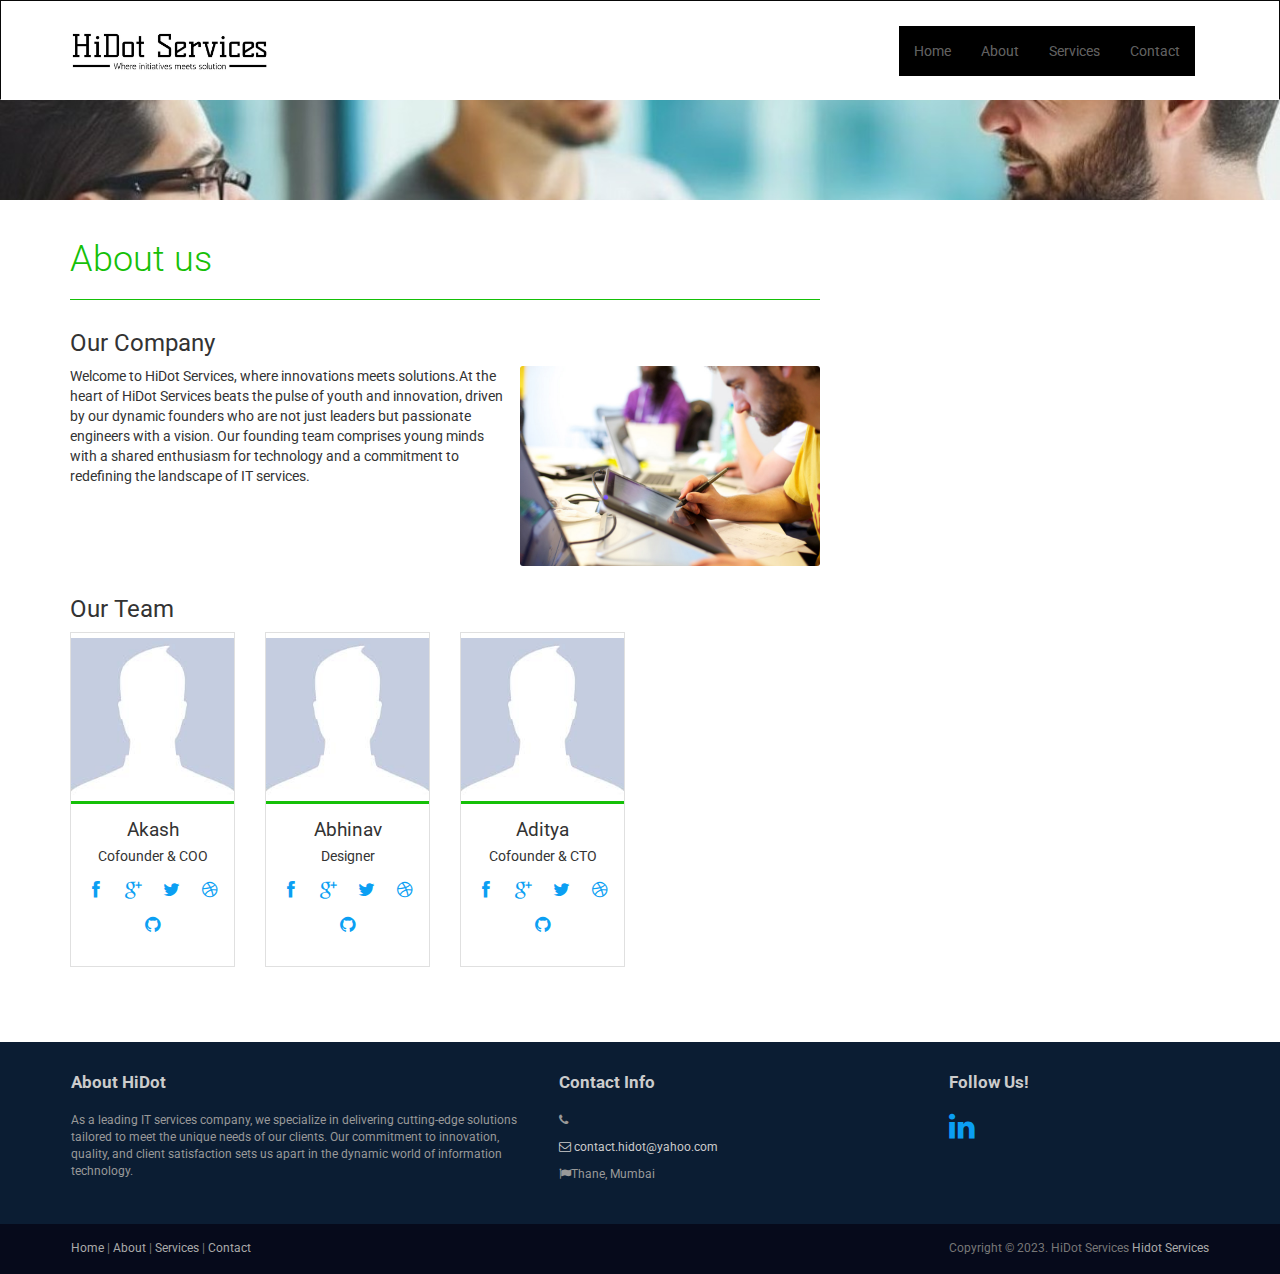
==== about.html @ 31b8a9cc "Add files via upload" ====
<!DOCTYPE html>
<html lang="en">
<head>
    <meta charset="utf-8">
    <meta name="viewport" content="width=device-width, initial-scale=1.0">
    <meta name="description" content="HiDot Services">
    
    <title>About -HiDot Services</title>
    <link rel="favicon" href="assets/images/favicon.png">
    <link rel="stylesheet" media="screen" href="http://fonts.googleapis.com/css?family=Open+Sans:300,400,700">
    <link rel="stylesheet" href="assets/css/bootstrap.min.css">
    <link rel="stylesheet" href="assets/css/font-awesome.min.css">
    <!-- Custom styles for our template -->
    <link rel="stylesheet" href="assets/css/bootstrap-theme.css" media="screen">
    <link rel="stylesheet" href="assets/css/style.css">
    <!-- HTML5 shim and Respond.js IE8 support of HTML5 elements and media queries -->
    <!--[if lt IE 9]>
	<script src="assets/js/html5shiv.js"></script>
	<script src="assets/js/respond.min.js"></script>
	<![endif]-->
</head>

<body>
    <!-- Fixed navbar -->
    <div style="background-color: white;" class="navbar navbar-inverse" >
        <div class="container" >
            <div class="navbar-header"   >
                <!-- Button for smallest screens -->
                <button type="button"  class="navbar-toggle" data-toggle="collapse" data-target=".navbar-collapse"><span class="icon-bar"></span><span class="icon-bar"></span><span class="icon-bar"></span></button>
                <a class="navbar-brand" href="index.html">
                    <img src="assets\images\logo.jpeg" style="width: 200px;   ; border-radius:10px; " alt="HiDot Services"></a>
            </div>
            <div  class="navbar-collapse collapse">
                <ul class="nav navbar-nav pull-right">
                    <li style="background-color: black;"><a href="index.html">Home</a></li>
                    <li style="background-color: black;"><a href="about.html">About</a></li>
                    <li style="background-color: black;"><a href="services.html">Services</a></li>
                    
                    <li style="background-color: black;"><a href="contact.html">Contact</a></li>

                </ul>
            </div>
            <!--/.nav-collapse -->
        </div>
    </div>
    <!-- /.navbar -->

    <header id="head" class="secondary"></header>

    <!-- container -->
    <div class="container">
        <div class="row">

            <!-- main content -->
            <section class="col-sm-8 maincontent">
                <header class="page-header">
                    <h1 class="page-title">About us</h1>
                </header>
                <h3>Our Company</h3>
                <p>
                    <img src="assets/images/about.jpg" alt="" class="img-rounded pull-right" width="300">
                    Welcome to HiDot Services, where innovations meets solutions.At the heart of HiDot Services beats the pulse of youth and innovation, driven by our dynamic founders who are not just leaders but passionate engineers with a vision. Our founding team comprises young minds with a shared enthusiasm for technology and a commitment to redefining the landscape of IT services.</p>
                </section>
            <!-- /main -->

            <!-- Sidebar -->
            
            <!-- /Sidebar -->

        </div>
    </div>
    <!-- /container -->
    <section class="team-content">
        <div class="container">
            <div class="row">
                 <div class="col-md-12"> <h3>Our Team</h3>
                 </div>                 
            </div>
            <div class="row">  
                              
                <div class="col-md-2 col-sm-6 col-xs-6">
                  <!-- Team Member -->
                    <div class="team-member">
                        <!-- Image Hover Block -->
                        <div class="member-img">
                            <!-- Image  -->
                            <img class="img-responsive" src="assets/images/nodp.jpeg" alt="">
                        </div>
                        <!-- Member Details -->
                        <h4>Akash</h4>
                        <!-- Designation -->
                        <span class="pos">Cofounder & COO</span>
                        <div class="team-socials">
                            <a href="#"><i class="fa fa-facebook"></i></a>
                            <a href="#"><i class="fa fa-google-plus"></i></a>
                            <a href="#"><i class="fa fa-twitter"></i></a>
                            <a href="#"><i class="fa fa-dribbble"></i></a>
                            <a href="#"><i class="fa fa-github"></i></a>
                        </div>
                    </div>
                </div>
                
                <div class="col-md-2 col-sm-6 col-xs-6">
                    <!-- Team Member -->
                    <div class="team-member pDark">
                        <!-- Image Hover Block -->
                        <div class="member-img">
                            <!-- Image  -->
                            <img class="img-responsive" src="assets/images/nodp.jpeg" alt="">
                        </div>
                        <!-- Member Details -->
                        <h4>Abhinav </h4>
                        <!-- Designation -->
                        <span class="pos">Designer</span>
                        <div class="team-socials">
                            <a href="#"><i class="fa fa-facebook"></i></a>
                            <a href="#"><i class="fa fa-google-plus"></i></a>
                            <a href="#"><i class="fa fa-twitter"></i></a>
                            <a href="#"><i class="fa fa-dribbble"></i></a>
                            <a href="#"><i class="fa fa-github"></i></a>
                        </div>
                    </div>
                </div>
                <div class="col-md-2 col-sm-6 col-xs-6">
                    <!-- Team Member -->
                    <div class="team-member pDark">
                        <!-- Image Hover Block -->
                        <div class="member-img">
                            <!-- Image  -->
                            <img class="img-responsive" src="assets/images/nodp.jpeg" alt="">
                        </div>
                        <!-- Member Details -->
                        <h4>Aditya </h4>
                        <!-- Designation -->
                        <span class="pos">Cofounder & CTO</span>
                        <div class="team-socials">
                            <a href="#"><i class="fa fa-facebook"></i></a>
                            <a href="#"><i class="fa fa-google-plus"></i></a>
                            <a href="#"><i class="fa fa-twitter"></i></a>
                            <a href="#"><i class="fa fa-dribbble"></i></a>
                            <a href="#"><i class="fa fa-github"></i></a>
                        </div>
                    </div>
                </div>
            </div>
        </div>
    </section>
    <footer id="footer" class="top-space">

        <div class="footer1">
            <div class="container">
                <div class="row">
                    <div class="col-md-5 panel">
                        <h3 class="panel-title">About HiDot</h3>
                        <div class="panel-body">
                            <p>As a leading IT services company, we specialize in delivering cutting-edge solutions tailored to meet the unique needs of our clients. Our commitment to innovation, quality, and client satisfaction sets us apart in the dynamic world of information technology.</p>
                        </div>
                    </div>

                    <div class="col-md-4 panel contact">
						<h3 class="panel-title">Contact Info</h4>
						<div class="panel-body">
							<!-- <p>Lorem ipsum dolor amet, consectetur adipiscing ipsum dolor.</p> -->
							<ul>
								<li><i class="fa fa-phone"></i></li>
						<li><a href="#"><i class="fa fa-envelope-o"></i> contact.hidot@yahoo.com</a></li>
						<li><i class="fa fa-flag"></i>Thane, Mumbai</li>
							</ul>
						</div>
					</div>

                    <div class="col-md-3 panel">
                        <h3 class="panel-title">Follow Us!</h3>
                        <div class="panel-body">
                            <p class="follow-me-icons">
                                <a href="https://www.linkedin.com/in/hidotservices/" target="_blank"><i class="fa fa-linkedin fa-2"></i></a>
                                <!-- <a href=""><i class="fa fa-dribbble fa-2"></i></a>
                                <a href=""><i class="fa fa-github fa-2"></i></a>
                                <a href=""><i class="fa fa-facebook fa-2"></i></a>
                                <a href=""><i class="fa fa-youtube fa-2"></i></a>
                                <a href=""><i class="fa fa-pinterest fa-2"></i></a> -->
                            </p>
                        </div>
                    </div>

                </div>
                <!-- /row of panels -->
            </div>
        </div>

        <div class="footer2">
            <div class="container">
                <div class="row">

                    <div class="col-md-6 panel">
                        <div class="panel-body">
                            <p class="simplenav">
                                <a href="index.html">Home</a> | 
								<a href="about.html">About</a> |
								<a href="services.html">Services</a> |
								
								<a href="contact.html">Contact</a>
                            </p>
                        </div>
                    </div>

                    <div class="col-md-6 panel">
                        <div class="panel-body">
                            <p class="text-right">
                                Copyright &copy; 2023. HiDot Services <a href="http://www.Hidotservices.live/" rel="develop">Hidot Services</a>
                            </p>
                        </div>
                    </div>

                </div>
                <!-- /row of panels -->
            </div>
        </div>

    </footer>





    <!-- JavaScript libs are placed at the end of the document so the pages load faster -->
    <script src="http://ajax.googleapis.com/ajax/libs/jquery/1.10.2/jquery.min.js"></script>
    <script src="http://netdna.bootstrapcdn.com/bootstrap/3.0.0/js/bootstrap.min.js"></script>
    <script src="assets/js/custom.js"></script>
</body>
</html>
---- assets/css/style.css ----
/*
Theme: Techro - Free business bootstrap template
Description: Free to use for personal and commercial use
Author: WebThemez.com
Website: http://webthemez.com
Note: Please do not remove the footer backlink (webthemez.com)--(if you want to remove contact: webthemez@gmail.com)
Licence: Creative Commons Attribution 3.0** - http://creativecommons.org/licenses/by/3.0/
*/
@import url(http://fonts.googleapis.com/css?family=Roboto:400,700,500);

body {
    font-family: 'Roboto', sans-serif;
    font-weight: normal;
}
/*General*/
h1, h2, h3, h4, h5, h6 {
    font-weight: normal;
    font-family: 'Roboto', sans-serif;
}

h1, .h1, h2, .h2, h3, .h3 {
    margin-top: 30px;
}

blockquote {
    font-style: italic;
    font-family: Georgia;
    color: #999;
    margin: 30px 0 30px;
}

label {
    color: #777;
}

/* Header */
#head {
    background: #181015 url( ../images/bg_header.jpg) no-repeat;
    background-size: cover;
    min-height: 520px;
    text-align: center;
    color: white;
    font-weight: 300;
    position: relative;
}

    #head.secondary {
        height: 100px;
        min-height: 100px;
        padding-top: 0px;
    }

    #head .lead {
        font-size: 44px;
        margin-bottom: 6px;
        color: white;
        line-height: 1.15em;
    }

    #head .tagline {
        color: rgba(255,255,255,0.75);
        margin-bottom: 25px;
    }

        #head .tagline a {
            color: #fff;
        }

    #head .btn {
        margin-bottom: 10px;
    }

    #head .btn-default {
        text-shadow: none;
        background: transparent;
        color: rgba(255,255,255,.5);
        -webkit-box-shadow: inset 0px 0px 0px 3px rgba(255,255,255,.5);
        -moz-box-shadow: inset 0px 0px 0px 3px rgba(255,255,255,.5);
        box-shadow: inset 0px 0px 0px 3px rgba(255,255,255,.5);
        background: transparent;
    }

        #head .btn-default:hover,
        #head .btn-default:focus {
            color: rgba(255,255,255,.8);
            -webkit-box-shadow: inset 0px 0px 0px 3px rgba(255,255,255,.8);
            -moz-box-shadow: inset 0px 0px 0px 3px rgba(255,255,255,.8);
            box-shadow: inset 0px 0px 0px 3px rgba(255,255,255,.8);
            background: transparent;
        }

        #head .btn-default:active,
        #head .btn-default.active {
            color: #fff;
            -webkit-box-shadow: inset 0px 0px 0px 3px #fff;
            -moz-box-shadow: inset 0px 0px 0px 3px #fff;
            box-shadow: inset 0px 0px 0px 3px #fff;
            background: transparent;
        }

.panel {
    margin-bottom: 0px;
    background-color: transparent;
    border: 1px solid transparent;
    border-radius: 0px;
    -webkit-box-shadow: none;
    box-shadow: none;
}

.panel-body {
    padding: 0px;
}

.btn-action, .btn-primary {
    color: #FFEFD7;
    background-image: -webkit-linear-gradient(top, #0ecfec 0%, #09bed9 100%);
    background-image: linear-gradient(to bottom, #0ecfec 0%, #09bed9 100%);
    filter: progid:DXImageTransform.Microsoft.gradient(startColorstr='#0ecfec22', endColorstr='#09bed900', GradientType=0);
    filter: progid:DXImageTransform.Microsoft.gradient(enabled = false);
    background-repeat: repeat-x;
    border: 0 none;
}

    .btn-action:hover, .btn-primary:hover {
        background: #04a0b7;
    }

.slideUp {
    top: -100px;
}

.navbar-inverse {
    background: #0B1D33;
}
/* Highlights*/
.highlight {
    margin-top: 40px;
}

.h-caption {
    text-align: center;
}

    .h-caption i {
        display: block;
        font-size: 54px;
        color: #0b9ff3;
        margin-bottom: 36px;
    }

    .h-caption h4 {
        color: #382526;
        font-size: 16px;
        font-weight: bold;
        margin-bottom: 20px;
    }

div.hbox {
    background: #fff;
    padding: 10px 15px;
}

.h-body {
}

.jumbotron {
    background-color: #E0E0E0;
}

.page-header {
    border-bottom: 1px solid #15c008;
}

.page-title {
    margin-top: 20px;
    font-weight: 300;
    color: #15c008;
}

.text-muted {
    color: #888;
}

.breadcrumb {
    background: none;
    padding: 0;
    margin: 30px 0 0px 0;
}

ul.list-spaces li {
    margin-bottom: 10px;
}

/* Helpers */
.container-full {
    margin: 0 auto;
    width: 100%;
}

.top-space {
    margin-top: 60px;
}

.top-margin {
    margin-top: 20px;
}

img {
    max-width: 100%;
}

    img.pull-right {
        margin-left: 10px;
    }

    img.pull-left {
        margin-right: 10px;
    }

#map {
    width: 100%;
    height: 280px;
}

#social {
    margin-top: 50px;
    margin-bottom: 50px;
}

    #social .wrapper {
        width: 340px;
        margin: 0 auto;
    }

.sidebar {
    padding-top: 36px;
    padding-bottom: 30px;
}

    .sidebar .panel {
        margin-bottom: 20px;
    }

    .sidebar h1, .sidebar .h1, .sidebar h2, .sidebar .h2, .sidebar h3, .sidebar .h3 {
        margin-top: 20px;
    }

/* Footer */
.footer1 {
    background: #0B1D33;
    padding: 30px 0 0 0;
    font-size: 12px;
    color: #999;
}

    .footer1 a {
        color: #ccc;
    }

        .footer1 a:hover {
            color: #fff;
        }

    .footer1 .panel {
        margin-bottom: 30px;
    }

    .footer1 .panel-title {
        font-size: 17px;
        font-weight: bold;
        color: #ccc;
        margin: 0 0 20px;
    }

    .footer1 .entry-meta {
        border-top: 1px solid #ccc;
        border-bottom: 1px solid #ccc;
        margin: 0 0 35px 0;
        padding: 2px 0;
        color: #888888;
        font-size: 12px;
        font-size: 0.75rem;
    }

        .footer1 .entry-meta a {
            color: #333333;
        }

        .footer1 .entry-meta .meta-in {
            border-top: 1px solid #ccc;
            border-bottom: 1px solid #ccc;
            padding: 10px 0;
        }

.follow-me-icons {
    font-size: 30px;
}

    .follow-me-icons i {
        float: left;
        margin: 0 10px 0 0;
        color: #0b9ff3;
    }

.footer2 {
    background: #060a1b;
    padding: 15px 0;
    color: #777;
    font-size: 12px;
}

    .footer2 a {
        color: #aaa;
    }

        .footer2 a:hover {
            color: #fff;
        }

    .footer2 p {
        margin: 0;
    }

.panel-simplenav {
    margin-left: -5px;
}

    .panel-simplenav a {
        margin: 0 5px;
    }

#services .fa {
    color: #0b9ff3;
}
/* carousel */
#quote-carousel {
    padding: 0 10px 30px 10px;
    margin-top: 30px 0px 0px;
}

    /* Control buttons  */
    #quote-carousel .carousel-control {
        background: none;
        color: #222;
        font-size: 2.3em;
        text-shadow: none;
        margin-top: 30px;
    }
        /* Previous button  */
        #quote-carousel .carousel-control.left {
            left: -12px;
        }
        /* Next button  */
        #quote-carousel .carousel-control.right {
            right: -12px !important;
        }
    /* Changes the position of the indicators */
    #quote-carousel .carousel-indicators {
        right: 50%;
        top: auto;
        bottom: 0px;
        margin-right: -19px;
    }
        /* Changes the color of the indicators */
        #quote-carousel .carousel-indicators li {
            background: #c0c0c0;
        }

        #quote-carousel .carousel-indicators .active {
            background: #333333;
        }

    #quote-carousel img {
        width: 250px;
        height: 100px;
    }
/* End carousel */

.item blockquote {
    border-left: none;
    margin: 0;
}

    .item blockquote img {
        margin-bottom: 10px;
    }

    .item blockquote p:before {
        content: "\f10d";
        font-family: 'Fontawesome';
        float: left;
        margin-right: 10px;
    }

.contact ul {
    padding: 0px;
}

    .contact ul li {
        margin-bottom: 10px;
        list-style: none;
    }

footer ul li {
    list-style: none;
}

#map-canvas {
    height: 100%;
    margin: 0px;
    padding: 0px;
}

/* ------- */

.isotopeWrapper article {
    margin-bottom: 30px;
}

#portfolio {
}

    #portfolio img {
        width: 100%;
    }

    #portfolio article p {
        margin-bottom: 1.45em;
        /*set next row on the baseline*/;
    }

nav#filter {
    margin-bottom: 1.5em;
}

    nav#filter li {
        display: inline-block;
        margin: 10px;
    }

    nav#filter a {
        padding: 4px 12px;
        line-height: 20px;
        border: 1px solid #00bfff;
        text-decoration: none;
        color: #00bfff;
    }

        nav#filter a.current {
            background: #00bfff;
            color: #fff;
        }

.iconColor .fa {
    color: #ee0c45;
}

.portfolio-items article img {
    width: 100%;
}

.portfolio-item {
    display: block;
    position: relative;
    -webkit-transition: all 0.2s ease-in-out;
    -moz-transition: all 0.2s ease-in-out;
    -o-transition: all 0.2s ease-in-out;
    transition: all 0.2s ease-in-out;
}

    .portfolio-item img {
        -webkit-transition: all 300ms linear;
        -moz-transition: all 300ms linear;
        -o-transition: all 300ms linear;
        -ms-transition: all 300ms linear;
        transition: all 300ms linear;
    }

    .portfolio-item .portfolio-desc {
        display: block;
        opacity: 0;
        position: absolute;
        width: 100%;
        left: 0;
        top: 0;
        color: rgba(220, 220, 220);
    }

.fancybox-overlay {
    background: rgba(0, 0, 0, 0.64);
}

.portfolio-item:hover .portfolio-desc {
    padding-top: 20%;
    height: 100%;
    transition: all 200ms ease-in-out 0s;
    opacity: 1;
    background: rgba(61, 61, 61, 0.67);
}

.portfolio-item .portfolio-desc a {
    color: #fff;
    text-align: center;
    display: block;
}

    .portfolio-item .portfolio-desc a:hover {
        /*text-shadow: 2px 2px 1px rgba(0, 0, 0, 0.7);*/
        text-decoration: none;
    }

.portfolio-item .portfolio-desc .folio-info {
    top: -20px;
    padding: 30px;
    height: 0;
    opacity: 0;
    position: relative;
}

.portfolio-item:hover .folio-info {
    height: 100%;
    opacity: 1;
    transition: all 500ms ease-in-out 0s;
    top: 5px;
}

.portfolio-item .portfolio-desc .folio-info h5 {
    text-transform: uppercase;
    text-align: center;
    font-weight: bold;
    font-size: 1.4em;
}

.portfolio-item .portfolio-desc .folio-info p {
    color: #ffffff;
    font-size: 12px;
}


/*Da Slider*/
.da-slider {
    width: auto;
    height: auto;
    max-height: initial;
    position: absolute;
    top: 0px;
    bottom: 0px;
    right: 0px;
    left: 0px;
}

.da-slide h2 {
    text-align: center;
    top: 15%;
}

.da-slide p {
    text-align: center;
    top: 40%;
}

.da-arrows span {
    position: absolute;
    top: 45%;
}

.da-dots span.da-dots-current:after {
    content: '';
    background: green;
}

.team-member {
    padding-top: 5px;
    border: 1px solid rgb(224, 224, 224);
    margin-bottom:15px;
}
.team-heading {
display:block;
width:100%;
}
.member-img {
    overflow: hidden;
}

.team-socials {
    margin: 15px 0;
    display: block;
    text-align: center;
}

    .team-socials i {
        width: 35px;
        height: 35px;
        position: relative;
        display: inline-block;
        text-align: center;
        font-size: 18px;
        color: #0b9ff3;
    }

.team-member h4 {
    font-size: 19px;
    line-height: 32px;
    padding: 10px 0 0;
    text-align: center;
    margin: 0px;
    border-top: 3px solid #15c008;
}

.team-member .pos {
    display: block;
    margin: 0;
    text-align: center;
}
#head.secondary {
height: 100px;
min-height: 100px;
padding-top: 0px;
background: #181015 url(../images/bg_header.jpg) 0px -232px no-repeat;
background-size: cover;
}
/**
  MEDIA QUERIES
*/
@media (max-width: 767px) {
    #head.secondary {
height: 80px;
min-height: 80px;
background-size:initial;
}
    #head {
        min-height: 420px;
    }

        #head .lead {
            font-size: 34px;
        }
}

/* Small devices (tablets, 768px and up) */
@media (min-width: 768px) {
    #quote-carousel {
        margin-bottom: 0;
        padding: 0 40px 30px 40px;
        margin-top: 30px;
    }
}

@media (max-width: 767px) {
    .navbar-collapse ul {
        text-align: right;
        margin-right: 0px;
    }
}
/* Small devices (tablets, up to 768px) */
@media (max-width: 768px) {
    /* Make the indicators larger for easier clicking with fingers/thumb on mobile */
    #quote-carousel .carousel-indicators {
        bottom: -20px !important;
    }

        #quote-carousel .carousel-indicators li {
            display: inline-block;
            margin: 0px 5px;
            width: 15px;
            height: 15px;
        }

            #quote-carousel .carousel-indicators li.active {
                margin: 0px 5px;
                width: 20px;
                height: 20px;
            }
}
@media (max-width: 420px) {
    .da-slide h2 {
        font-size:28px;
           }
    .da-slide p {
    font-size:19px;
    font-weight:400;
    }
}

.apply-btn {
    display: inline-block;
    margin-top: 20px;
    padding: 10px 20px;
    background-color: #007bff; /* Blue background color */
    color: #fff; /* White text color */
    text-decoration: none;
    border-radius: 5px;
    transition: background-color 0.3s;

}

.apply-btn:hover {
    background-color: #0056b3; /* Darker blue on hover */
}
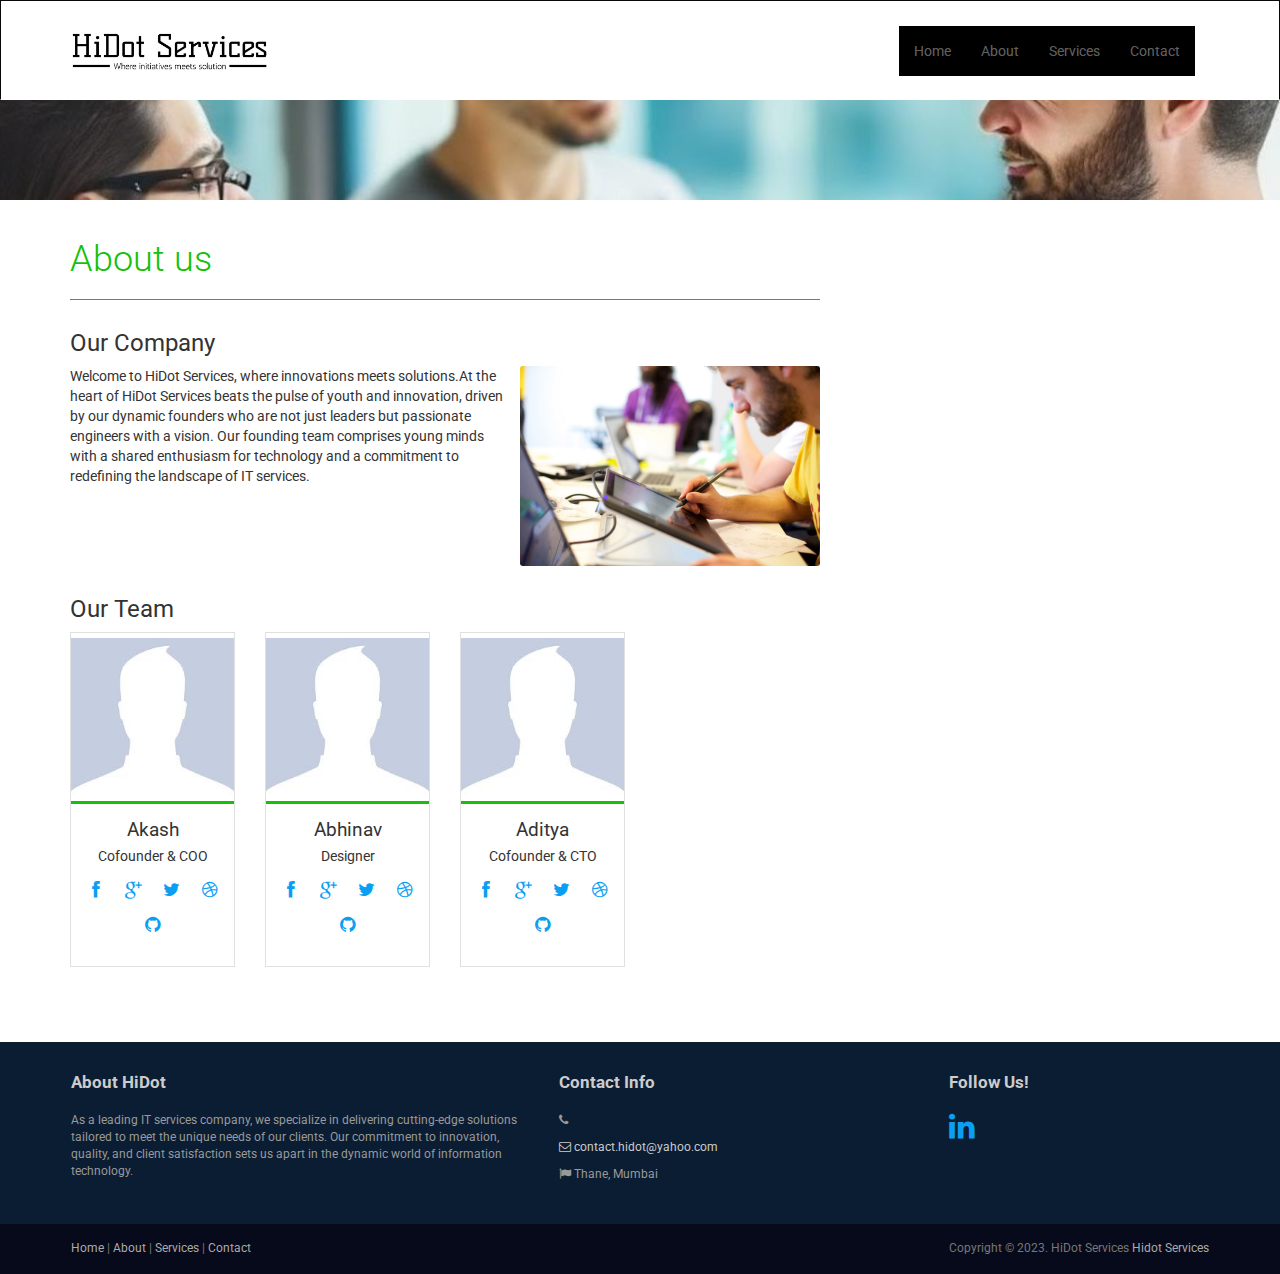
==== commit 57e5e612: "Update about.html" ====
--- a/about.html
+++ b/about.html
@@ -164,7 +164,7 @@
 							<ul>
 								<li><i class="fa fa-phone"></i></li>
 						<li><a href="#"><i class="fa fa-envelope-o"></i> contact.hidot@yahoo.com</a></li>
-						<li><i class="fa fa-flag"></i>Thane, Mumbai</li>
+						<li><i class="fa fa-flag"></i> Thane, Mumbai</li>
 							</ul>
 						</div>
 					</div>
